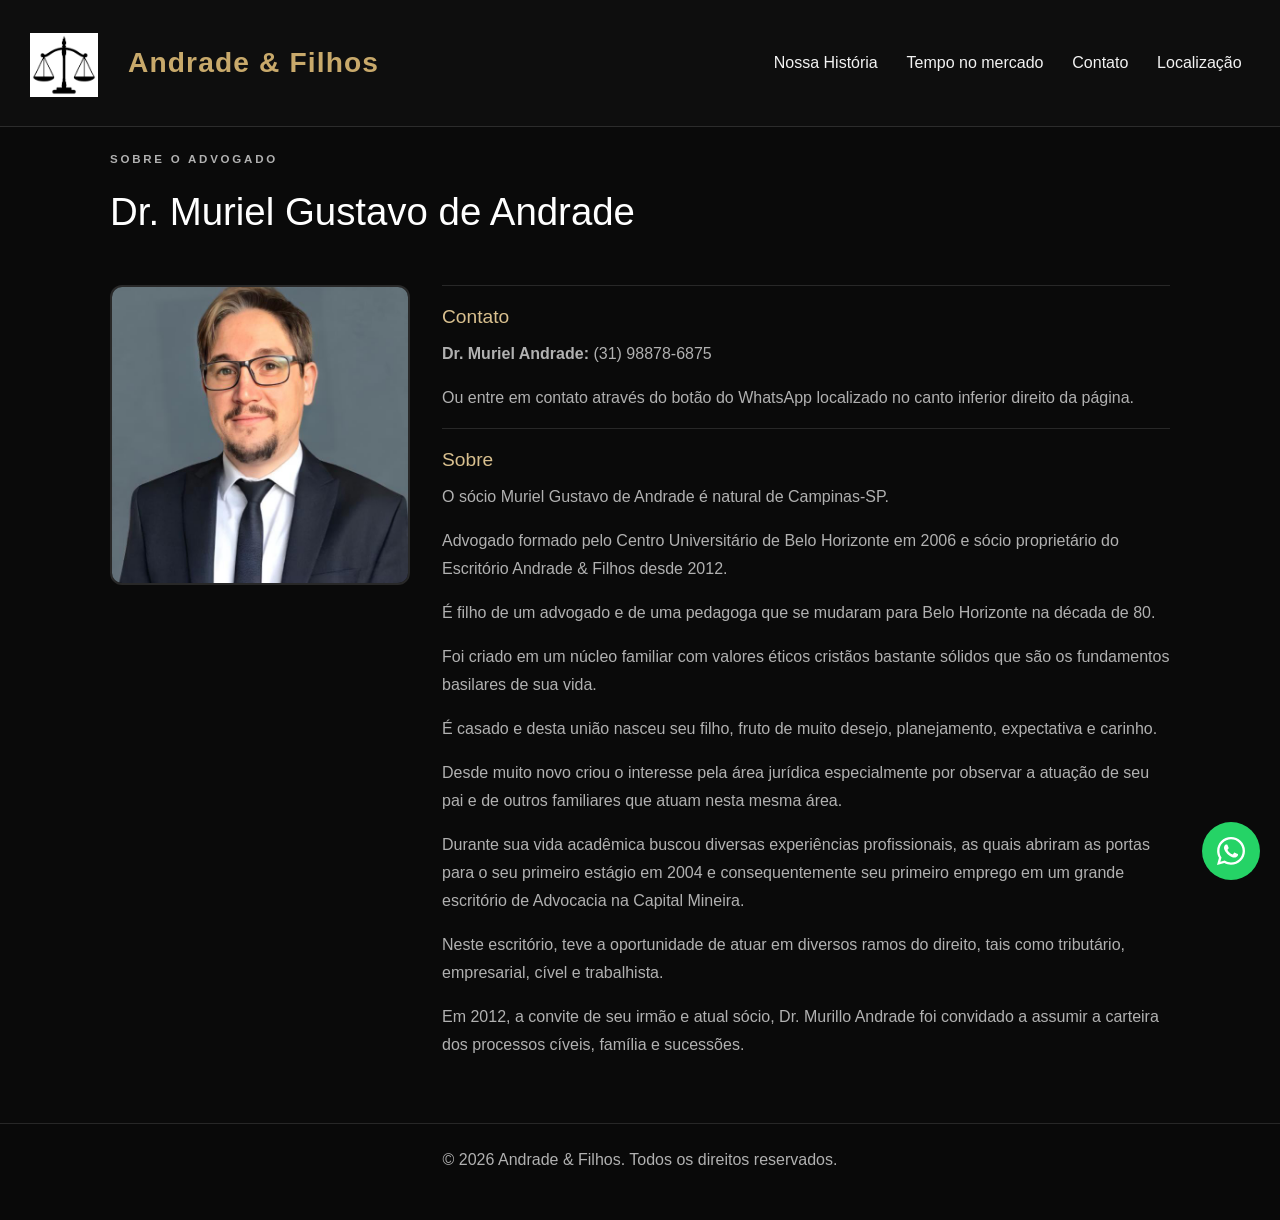
==== Pages/Muriel-Andrade.html @ 018632aa "Criação Sobre: Murillo Andrade e Muriel Andrade, melhorias no front-end" ====
<!DOCTYPE html>
<html lang="PT-BR">

<head>
    <meta charset="UTF-8">
    <meta name="viewport" content="width=device-width, initial-scale=1.0">
    <link rel="stylesheet" href="../assets/css/Home.css">
    <link href="https://cdn.jsdelivr.net/npm/bootstrap@5.3.8/dist/css/bootstrap.min.css" rel="stylesheet"
        integrity="sha384-sRIl4kxILFvY47J16cr9ZwB07vP4J8+LH7qKQnuqkuIAvNWLzeN8tE5YBujZqJLB" crossorigin="anonymous">
    <title>Muriel Andrade - Andrade & Filhos</title>
</head>

<body>

    <a id="btn-whatsapp" class="whatsapp-fixed" href="#" aria-label="Abrir contatos no WhatsApp">
        <!-- Ícone em SVG do WhatsApp -->
        <svg xmlns="http://w3.org" viewBox="0 0 448 512" width="32" height="32" fill="#fff">
            <path
                d="M380.9 97.1C339 55.1 283.2 32 223.9 32c-122.4 0-222 99.6-222 222 0 39.1 10.2 77.3 29.6 111L0 480l117.7-30.9c32.4 17.7 68.9 27 106.1 27h.1c122.3 0 224.1-99.6 224.1-222 0-59.3-25.2-115-67.1-157zm-157 341.6c-33.2 0-65.7-8.9-94-25.7l-6.7-4-69.8 18.3L72 359.2l-4.4-7c-18.5-29.4-28.2-63.3-28.2-98.2 0-101.7 82.8-184.5 184.6-184.5 49.3 0 95.6 19.2 130.4 54.1 34.8 34.9 56.2 81.2 56.1 130.5 0 101.8-84.9 184.6-186.6 184.6zm101.2-138.2c-5.5-2.8-32.8-16.2-37.9-18-5.1-1.9-8.8-2.8-12.5 2.8-3.7 5.6-14.3 18-17.6 21.8-3.2 3.7-6.5 4.2-12 1.4-32.6-16.3-54-29.1-75.5-66-5.7-9.8 5.7-9.1 16.3-30.3 1.8-3.7.9-6.9-.5-9.7-1.4-2.8-12.5-30.1-17.1-41.2-4.5-10.8-9.1-9.3-12.5-9.5-3.2-.2-6.9-.2-10.6-.2-3.7 0-9.7 1.4-14.8 6.9-5.1 5.6-19.4 19-19.4 46.3 0 27.3 19.9 53.7 22.6 57.4 2.8 3.7 39.1 59.7 94.8 83.8 35.2 15.2 49 16.5 66.6 13.9 10.7-1.6 32.8-13.4 37.4-26.4 4.6-13 4.6-24.1 3.2-26.4-1.3-2.5-5-3.9-10.5-6.6z" />
        </svg>
    </a>

    <div id="whatsapp-modal" class="whatsapp-modal" aria-hidden="true" role="dialog" aria-labelledby="whatsapp-modal-title">
        <div class="whatsapp-modal__dialog" role="document">
            <button type="button" id="whatsapp-modal-close" class="whatsapp-modal__close" aria-label="Fechar janela de contatos">&times;</button>
            <h2 id="whatsapp-modal-title">Escolha com quem falar</h2>
            <p>Selecione abaixo e inicie a conversa no WhatsApp.</p>

            <div class="whatsapp-modal__contacts">
                <article class="whatsapp-contact-card">
                    <img src="../assets/img/Perfil/Murillo-Perfil.jpg" alt="Murillo Andrade">
                    <h3>Murillo Andrade</h3>
                    <a href="#" data-whatsapp-number="5531991772749" target="_blank" rel="noopener noreferrer">Entrar em contato</a>
                </article>

                <article class="whatsapp-contact-card">
                    <img src="../assets/img/Perfil/Muriel-Perfil.jpg" alt="Muriel Andrade">
                    <h3>Muriel Andrade</h3>
                    <a href="#" data-whatsapp-number="5531988786875" target="_blank" rel="noopener noreferrer">Entrar em contato</a>
                </article>
            </div>
        </div>
    </div>



    <nav class="navbar navbar-expand-sm" id="nav">
        <div class="container-fluid">
            <div class="d-flex align-items-center gap-2">
                <a class="navbar-brand" href="Home.html">
                    <img src="../assets/img/logo/logo.png" alt="Logo"
                        class="d-inline-block align-text-top">

                </a>
                <h1 class="mb-0">Andrade & Filhos</h1>
            </div>

            <button type="button" id="menu-toggle" >
                ☰
            </button>

            <ul class="nav justify-content-middle" id="menu-links">

                <li class="nav-item">
                    <a class="nav-link" href="Home.html#quem_somos">Nossa História</a>
                </li>
                <li class="nav-item">
                    <a class="nav-link" href="Home.html#tempo_no_mercado">Tempo no mercado</a>
                </li>
                <li class="nav-item">
                    <a class="nav-link" href="Home.html#contato">Contato</a>
                </li>
                <li class="nav-item">
                    <a class="nav-link" href="Home.html#localizacao">Localização</a>
                </li>
            </ul>

        </div>
    </nav>

    <main>
        <section class="hero">
            <div class="hero-content">
                <p class="eyebrow">Sobre o Advogado</p>
                <h2>Dr. Muriel Gustavo de Andrade</h2>
            </div>
        </section>

        <div class="informacoes">
            <div class="profile-container">
                <div class="profile-image">
                    <img src="../assets/img/Perfil/Muriel-Perfil.jpg" alt="Muriel Andrade">
                </div>
                <div class="profile-content">
                    <div class="info-card" id="contato">
                        <h2>Contato</h2>
                        <p><strong>Dr. Muriel Andrade:</strong> (31) 98878-6875</p>
                        <p>Ou entre em contato através do botão do WhatsApp localizado no canto inferior direito da página.</p>
                    </div>
                    
                    <div class="info-card">
                        <h2>Sobre</h2>
                        <p>
                            O sócio Muriel Gustavo de Andrade é natural de Campinas-SP. 
                        </p>
                        <p>
                            Advogado formado pelo Centro Universitário de Belo Horizonte em 2006 e sócio proprietário do Escritório Andrade & Filhos desde 2012. 
                        </p>
                        <p>
                            É filho de um advogado e de uma pedagoga que se mudaram para Belo Horizonte na década de 80. 
                        </p>
                        <p>
                            Foi criado em um núcleo familiar com valores éticos cristãos bastante sólidos que são os fundamentos basilares de sua vida. 
                        </p>
                        <p>
                            É casado e desta união nasceu seu filho, fruto de muito desejo, planejamento, expectativa e carinho. 
                        </p>
                        <p>
                            Desde muito novo criou o interesse pela área jurídica especialmente por observar a atuação de seu pai e de outros familiares que atuam nesta mesma área. 
                        </p>
                        <p>
                            Durante sua vida acadêmica buscou diversas experiências profissionais, as quais abriram as portas para o seu primeiro estágio em 2004 e consequentemente seu primeiro emprego em um grande escritório de Advocacia na Capital Mineira. 
                        </p>
                        <p>
                            Neste escritório, teve a oportunidade de atuar em diversos ramos do direito, tais como tributário, empresarial, cível e trabalhista. 
                        </p>
                        <p>
                            Em 2012, a convite de seu irmão e atual sócio, Dr. Murillo Andrade foi convidado a assumir a carteira dos processos cíveis, família e sucessões. 
                        </p>
                    </div>
                </div>
            </div>
        </div>
    </main>


    <!-- Rodapé -->
    <footer>
        <p>&copy; 2026 Andrade & Filhos. Todos os direitos reservados.</p>
    </footer>
    <!-- Scripts -->
    <script src="../assets/js/data.js"></script>
    <script src="https://cdn.jsdelivr.net/npm/bootstrap@5.3.8/dist/js/bootstrap.bundle.min.js"
        integrity="sha384-FKyoEForCGlyvwx9Hj09JcYn3nv7wiPVlz7YYwJrWVcXK/BmnVDxM+D2scQbITxI"
        crossorigin="anonymous"></script>
</body>

</html>
---- assets/css/Home.css ----
:root {
    --bg: #050505;
    --surface: #111111;
    --surface-2: #171717;
    --text: #f3f3f3;
    --muted: #b1b1b1;
    --accent: #c8a96b;
    --accent-soft: #d9c08f;
    --border: rgba(255, 255, 255, 0.12);
}

* {
    margin: 0;
    padding: 0;
    box-sizing: border-box;
    font-family: 'Segoe UI', Tahoma, Geneva, Verdana, sans-serif;
    font-size: 16px;
}

body {
    background: #0a0a0a;
    color: var(--text);
}

#nav {
    position: relative;
    top: 0;
    left: 0;
    width: 100%;
    z-index: 1000;
    background: rgba(5, 5, 5, 0.96);
    backdrop-filter: blur(10px);
    border-bottom: 1px solid var(--border);
}

#nav .container-fluid {
    padding: 1rem 1.5rem;
    min-height: auto;
}

#nav h1 {
    color: var(--text);
    font-size: clamp(1.45rem, 2.2vw, 2rem);
    font-weight: 700;
    letter-spacing: 0.04em;
    color: var(--accent);
    
}

#nav .navbar-brand img {
    border-radius: 5px;
    width: 80px;
    height: 64px;
    object-fit: contain;
}

#nav .nav-link {
    color: var(--text);
    padding: 0.6rem 0.9rem;
    border-radius: 999px;
    transition: color 0.2s ease;
    position: relative;
}

#nav .nav-link:hover {
    color: var(--accent-soft);
}

main {
    background: #0a0a0a;
    color: var(--text);
}

.hero {
    max-width: 1100px;
    margin: 0 auto;
    padding: 1.2rem 1.25rem 2.2rem;
}

.hero-content,
.info-card {
    background: transparent;
}

.hero-content {
    padding: 0;
}

.eyebrow {
    display: inline-block;
    text-transform: uppercase;
    letter-spacing: 0.24em;
    font-size: 0.72rem;
    font-weight: 700;
    color: var(--accent);
    margin-bottom: 0.8rem;
}

.hero-content h2 {
    font-size: clamp(1.8rem, 3vw, 2.5rem);
    line-height: 1.2;
    margin-bottom: 0.9rem;
    color: #ffffff;
}

.hero-content p {
    color: var(--muted);
    line-height: 1.7;
    margin-bottom: 1.2rem;
}

.carousel-shell {
    position: relative;
    isolation: isolate;
    overflow: hidden;
    max-width: 100%;
    margin: 0 0 1.8rem;
    padding: 0;
}

.carousel-shell::before {
    content: "";
    position: absolute;
    inset: 0;
    background: url("../img/carrossel/fundo-carrosel.png") center / cover no-repeat;
    filter: blur(5px);
    transform: scale(1.08);
    opacity: 0.75;
    z-index: 0;
    pointer-events: none;
}

#carouselExampleFade {
    position: relative;
    z-index: 1;
    border-radius: 0;
    overflow: hidden;
    background: transparent;
    border: none;
}

.carousel-item img {
    width: auto;
    max-width: 100%;
    height: auto;
    max-height: 560px;
    object-fit: contain;
    margin: 0 auto;
}

@media (max-width: 1024px) {
    .carousel-item img {
        width: 100%;
        object-fit: cover;
    }
}

.informacoes {
    max-width: 1100px;
    margin: 0 auto;
    padding: 0 1.25rem 3rem;
    display: flex;
    flex-direction: column;
    gap: 1.25rem;
}

.profile-container {
    display: flex;
    gap: 2rem;
    align-items: flex-start;
}

.profile-image {
    flex-shrink: 0;
    width: 300px;
}

.profile-image img {
    width: 100%;
    height: auto;
    border-radius: 12px;
    border: 2px solid var(--border);
    object-fit: cover;
}

.profile-content {
    flex: 1;
}

.info-card {
    padding: 1.2rem 0 0;
    border-top: 1px solid var(--border);
}

.info-card h2 {
    text-align: left;
    font-size: 1.2rem;
    margin-bottom: 0.75rem;
    color: var(--accent-soft);
    transition: all 0.3s ease;
}

.info-card h2.destaque-titulo {
    color: #fff;
    text-shadow: 0 0 10px rgba(200, 169, 107, 0.5);
    transform: scale(1.05);
}

.info-card p {
    color: var(--muted);
    line-height: 1.75;
    text-align: left;
}

.info-card a {
    color: var(--accent-soft);
    text-decoration: none;
    transition: color 0.2s ease;
}

.info-card a:hover {
    color: var(--accent);
    text-decoration: none;
}

.metric {
    font-size: 1.6rem;
    font-weight: 700;
    color: #ffffff;
    margin: 0.3rem 0 0.5rem;
}

footer {
    text-align: center;
    padding: 1.5rem 1rem 2rem;
    background: #090909;
    border-top: 1px solid var(--border);
}

.footer-links {
    margin-bottom: 1rem;
}

.footer-links a {
    color: var(--accent-soft);
    text-decoration: none;
    transition: color 0.2s ease;
}

.footer-links a:hover {
    color: var(--accent);
}

.footer-links span {
    color: var(--muted);
    margin: 0 0.5rem;
}

footer p {
    color: var(--muted);
}

.whatsapp-fixed {
    position: fixed;
    bottom: 20px;
    right: 20px;
    background: #25d366;
    width: 58px;
    height: 58px;
    border-radius: 50px;
    display: flex;
    align-items: center;
    justify-content: center;
    box-shadow: none;
    z-index: 9999;
    transition: transform 0.3s ease;
}

.whatsapp-fixed:hover {
    transform: scale(1.08);
}

.whatsapp-modal {
    position: fixed;
    inset: 0;
    display: flex;
    align-items: center;
    justify-content: center;
    padding: 1rem;
    background: rgba(0, 0, 0, 0.72);
    opacity: 0;
    pointer-events: none;
    transition: opacity 0.25s ease;
    z-index: 10001;
}

.whatsapp-modal.ativo {
    opacity: 1;
    pointer-events: auto;
}

.whatsapp-modal__dialog {
    width: min(720px, 100%);
    border: 1px solid var(--border);
    border-radius: 16px;
    background: var(--surface);
    padding: 1.4rem;
    position: relative;
}

.whatsapp-modal__close {
    position: absolute;
    top: 0.5rem;
    right: 0.7rem;
    border: none;
    background: transparent;
    color: var(--muted);
    font-size: 2rem;
    line-height: 1;
    cursor: pointer;
}

.whatsapp-modal__dialog h2 {
    margin: 0;
    font-size: 1.3rem;
    color: var(--accent-soft);
}

.whatsapp-modal__dialog p {
    color: var(--muted);
    margin: 0.6rem 0 1.2rem;
}

.whatsapp-modal__contacts {
    display: grid;
    grid-template-columns: repeat(2, minmax(0, 1fr));
    gap: 1rem;
}

.whatsapp-contact-card {
    border: 1px solid var(--border);
    border-radius: 12px;
    padding: 1rem;
    display: flex;
    flex-direction: column;
    align-items: center;
    text-align: center;
    background: var(--surface-2);
}

.whatsapp-contact-card img {
    width: 88px;
    height: 88px;
    border-radius: 999px;
    object-fit: cover;
    border: 2px solid rgba(255, 255, 255, 0.18);
    margin-bottom: 0.8rem;
}

.whatsapp-contact-card h3 {
    font-size: 1.05rem;
    margin-bottom: 0.75rem;
    color: var(--text);
}

.whatsapp-contact-card a {
    display: inline-block;
    background: #25d366;
    color: #ffffff;
    text-decoration: none;
    font-weight: 600;
    border-radius: 999px;
    padding: 0.5rem 1rem;
    transition: transform 0.2s ease, filter 0.2s ease;
}

.whatsapp-contact-card a:hover {
    transform: translateY(-1px);
    filter: brightness(1.05);
}

#menu-toggle {
    display: none;
    background: none;
    border: none;
    font-size: 30px;
    cursor: pointer;
    color: var(--text);
    transition: transform 0.25s ease, color 0.25s ease;
}

#menu-toggle.ativo {
    color: var(--accent-soft);
}

@media (max-width: 1024px) {
    .hero {
        grid-template-columns: 1fr;
        padding-top: 1.5rem;
    }
}

@media (max-width: 768px) {
    #nav .container-fluid {
        display: flex;
        flex-wrap: wrap;
        justify-content: space-between;
        align-items: center;
    }

    #nav .navbar-brand img {
        width: 50px;
        height: 40px;
    }

    #menu-toggle {
        display: block;
    }

    #menu-links {
        display: none;
        flex-direction: column;
        width: 100%;
        text-align: center;
        padding-top: 15px;
    }

    #menu-links.mostrar-menu {
        display: flex;
    }

    .hero-content {
        padding: 0;
    }

    .informacoes {
        grid-template-columns: 1fr;
    }

    .profile-container {
        flex-direction: column;
        align-items: center;
    }

    .profile-image {
        width: 100%;
        max-width: 250px;
    }

    .whatsapp-modal__contacts {
        grid-template-columns: 1fr;
    }
}

@media (max-width: 425px) and (min-width: 320px) {
    #nav h1 {
        color: var(--text);
        font-size: clamp(1.45rem, 2.2vw, 2rem);
        font-weight: 700;
        letter-spacing: 0.04em;
        color: var(--accent);
    }

    #nav .navbar-brand img {
        width: 45px;
        height: 36px;
    }

    #menu-toggle {
        display: block;
    }

    #menu-links {
        display: none;
        flex-direction: column;
        width: 100%;
        text-align: center;
        padding-top: 10px;
    }

    #menu-links.mostrar-menu {
        display: flex;
    }

    .hero {
        padding: 1.25rem 0.9rem 1rem;
    }

    .informacoes {
        padding: 0 0.9rem 2rem;
    }
}
@media (max-width: 320px) {
    #nav h1 {
    color: var(--text);
    font-size: clamp(1.2rem, 2.2vw, 2rem);
    font-weight: 700;
    letter-spacing: 0.04em;
    color: var(--accent);
    
}
}
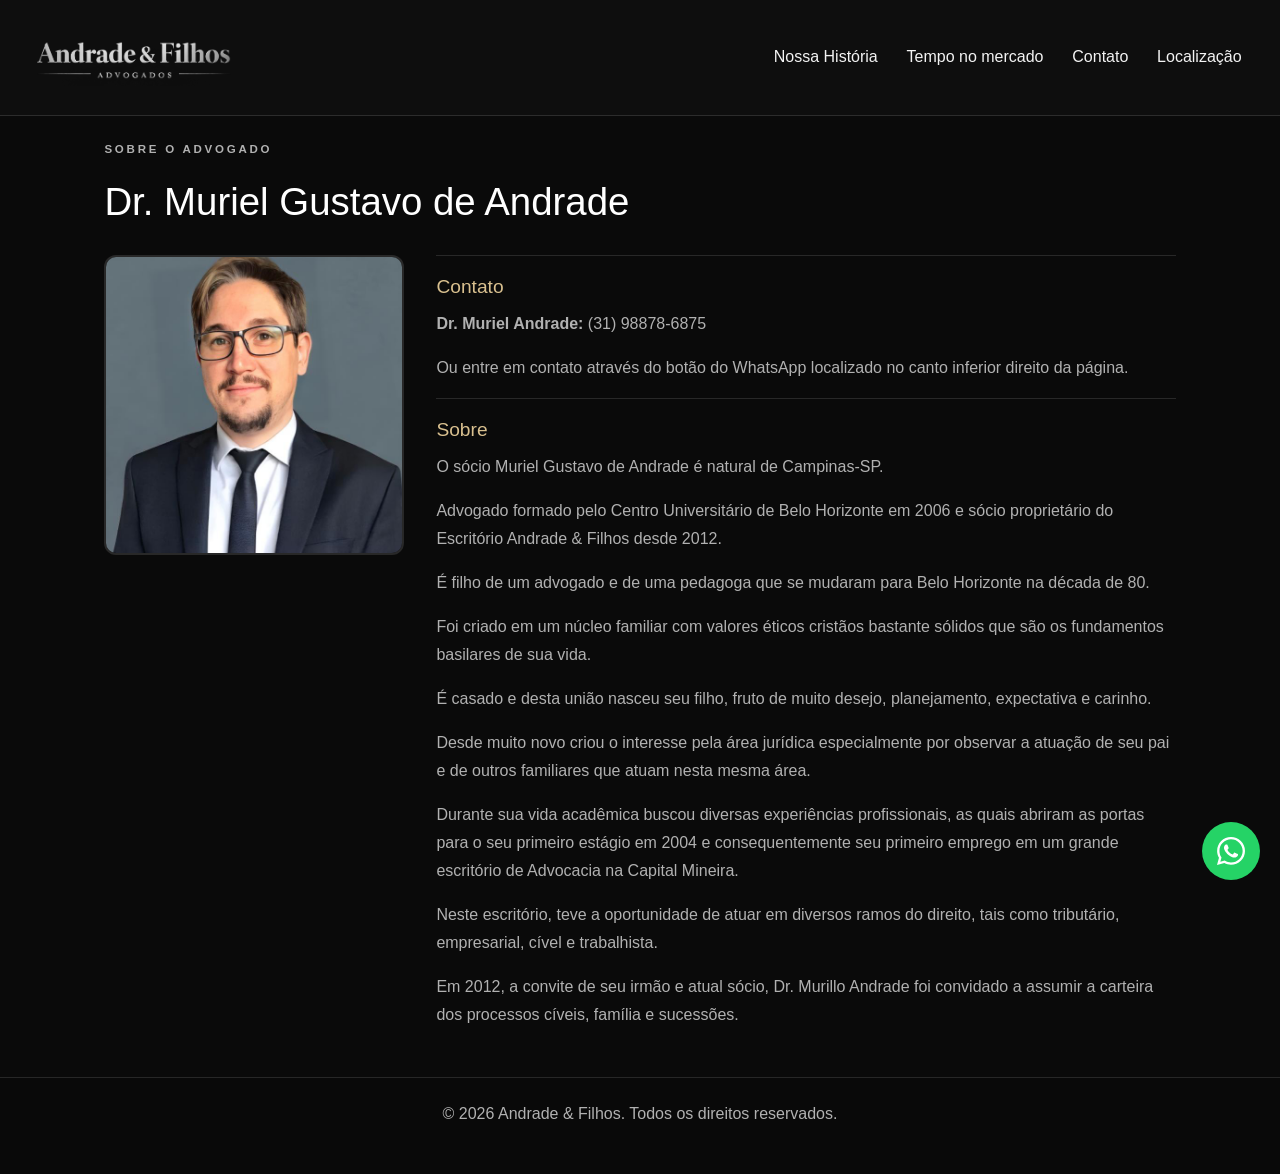
==== commit 5127c1bf: "Adição da Logo da Andrade & Filhos, Remoção dos txt de conteúdo" ====
--- a/Pages/Muriel-Andrade.html
+++ b/Pages/Muriel-Andrade.html
@@ -46,13 +46,10 @@
 
     <nav class="navbar navbar-expand-sm" id="nav">
         <div class="container-fluid">
-            <div class="d-flex align-items-center gap-2">
+            <div class="d-flex align-items-center">
                 <a class="navbar-brand" href="Home.html">
-                    <img src="../assets/img/logo/logo.png" alt="Logo"
-                        class="d-inline-block align-text-top">
-
+                    <img src="../assets/img/logo/logo.png" alt="Logo" class="d-inline-block align-text-top">
                 </a>
-                <h1 class="mb-0">Andrade & Filhos</h1>
             </div>
 
             <button type="button" id="menu-toggle" >
--- a/assets/css/Home.css
+++ b/assets/css/Home.css
@@ -36,22 +36,17 @@
 #nav .container-fluid {
     padding: 1rem 1.5rem;
     min-height: auto;
-}
-
-#nav h1 {
-    color: var(--text);
-    font-size: clamp(1.45rem, 2.2vw, 2rem);
-    font-weight: 700;
-    letter-spacing: 0.04em;
-    color: var(--accent);
-    
+    display: flex;
+    align-items: center;
+    justify-content: space-between;
 }
 
 #nav .navbar-brand img {
     border-radius: 5px;
-    width: 80px;
-    height: 64px;
+    width: 220px;
+    height: auto;
     object-fit: contain;
+    max-width: 100%;
 }
 
 #nav .nav-link {
@@ -406,11 +401,13 @@
         flex-wrap: wrap;
         justify-content: space-between;
         align-items: center;
+        padding: 0.8rem 1rem;
     }
 
     #nav .navbar-brand img {
-        width: 50px;
-        height: 40px;
+        width: 180px;
+        height: auto;
+        max-width: 100%;
     }
 
     #menu-toggle {
@@ -453,17 +450,10 @@
 }
 
 @media (max-width: 425px) and (min-width: 320px) {
-    #nav h1 {
-        color: var(--text);
-        font-size: clamp(1.45rem, 2.2vw, 2rem);
-        font-weight: 700;
-        letter-spacing: 0.04em;
-        color: var(--accent);
-    }
-
     #nav .navbar-brand img {
-        width: 45px;
-        height: 36px;
+        width: 160px;
+        height: auto;
+        max-width: 100%;
     }
 
     #menu-toggle {
@@ -481,6 +471,27 @@
     #menu-links.mostrar-menu {
         display: flex;
     }
+}
+
+@media (max-width: 375px) {
+    #nav .navbar-brand img {
+        width: 140px;
+        height: auto;
+        max-width: 100%;
+    }
+}
+
+@media (max-width: 340px) {
+    #nav .container-fluid {
+        padding: 0.6rem 0.8rem;
+    }
+    
+    #nav .navbar-brand img {
+        width: 120px;
+        height: auto;
+        max-width: 100%;
+    }
+}
 
     .hero {
         padding: 1.25rem 0.9rem 1rem;
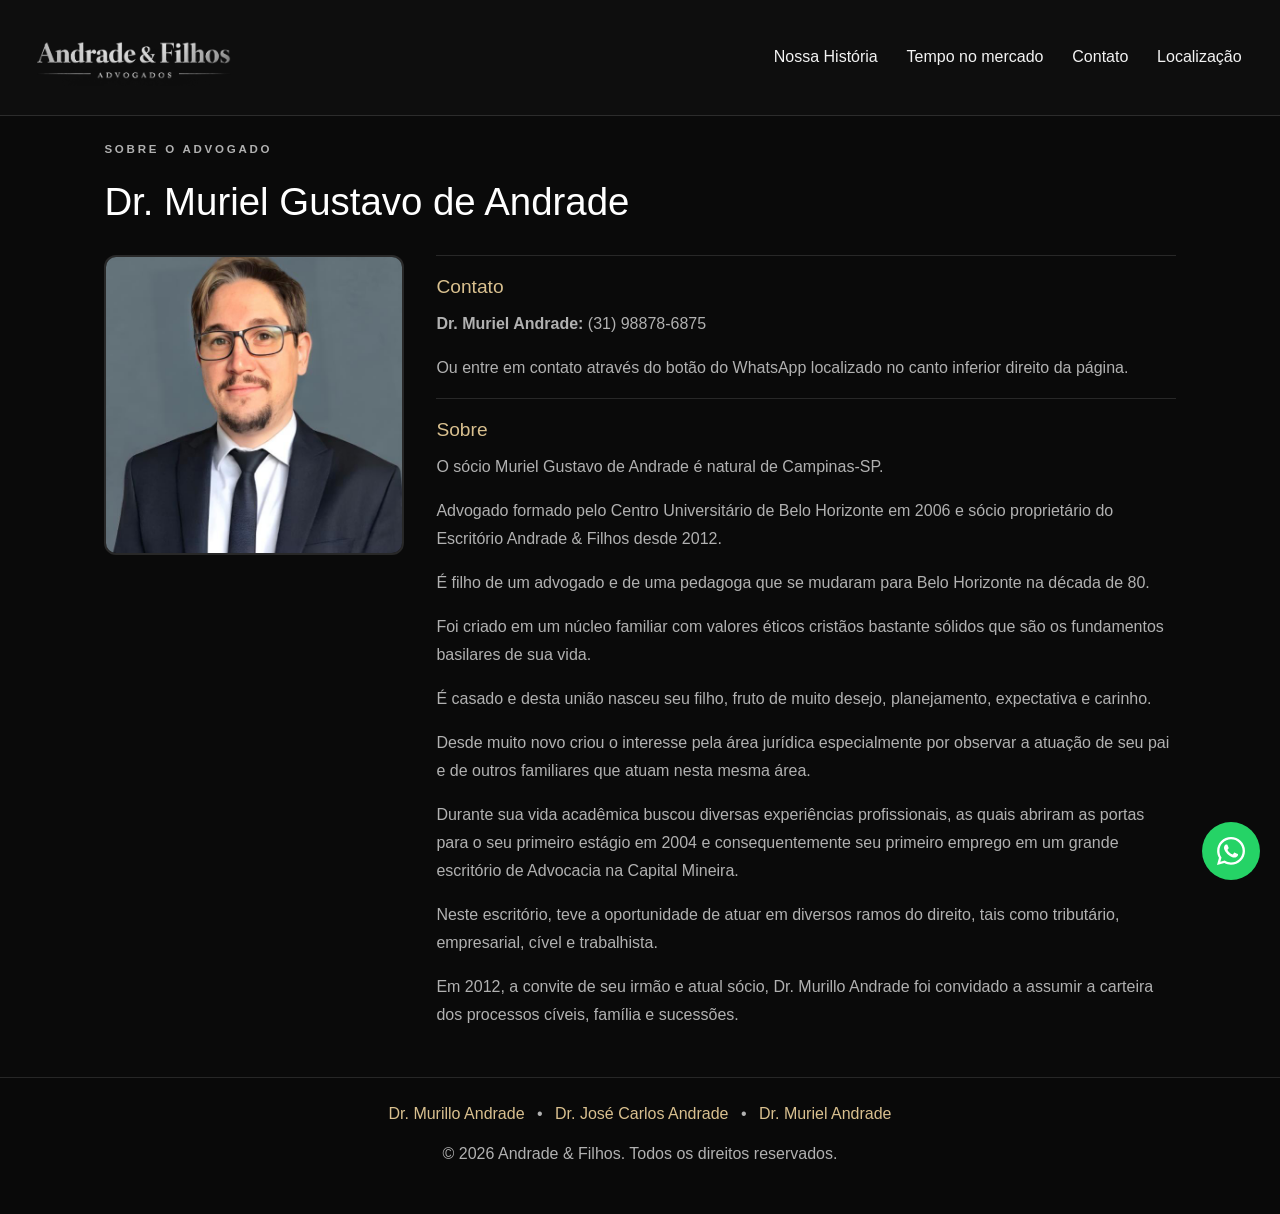
==== commit a09041c3: "Adicionado a implementa;ção da página sobre: José Carlos Andrade. ( Ainda falta a foto profissional " ====
--- a/Pages/Muriel-Andrade.html
+++ b/Pages/Muriel-Andrade.html
@@ -133,6 +133,13 @@
 
     <!-- Rodapé -->
     <footer>
+        <div class="footer-links">
+            <a href="Murillo-Andrade.html">Dr. Murillo Andrade</a>
+            <span>•</span>
+            <a href="JoseCarlos-Andrade.html">Dr. José Carlos Andrade</a>
+            <span>•</span>
+            <a href="Muriel-Andrade.html">Dr. Muriel Andrade</a>
+        </div>
         <p>&copy; 2026 Andrade & Filhos. Todos os direitos reservados.</p>
     </footer>
     <!-- Scripts -->
